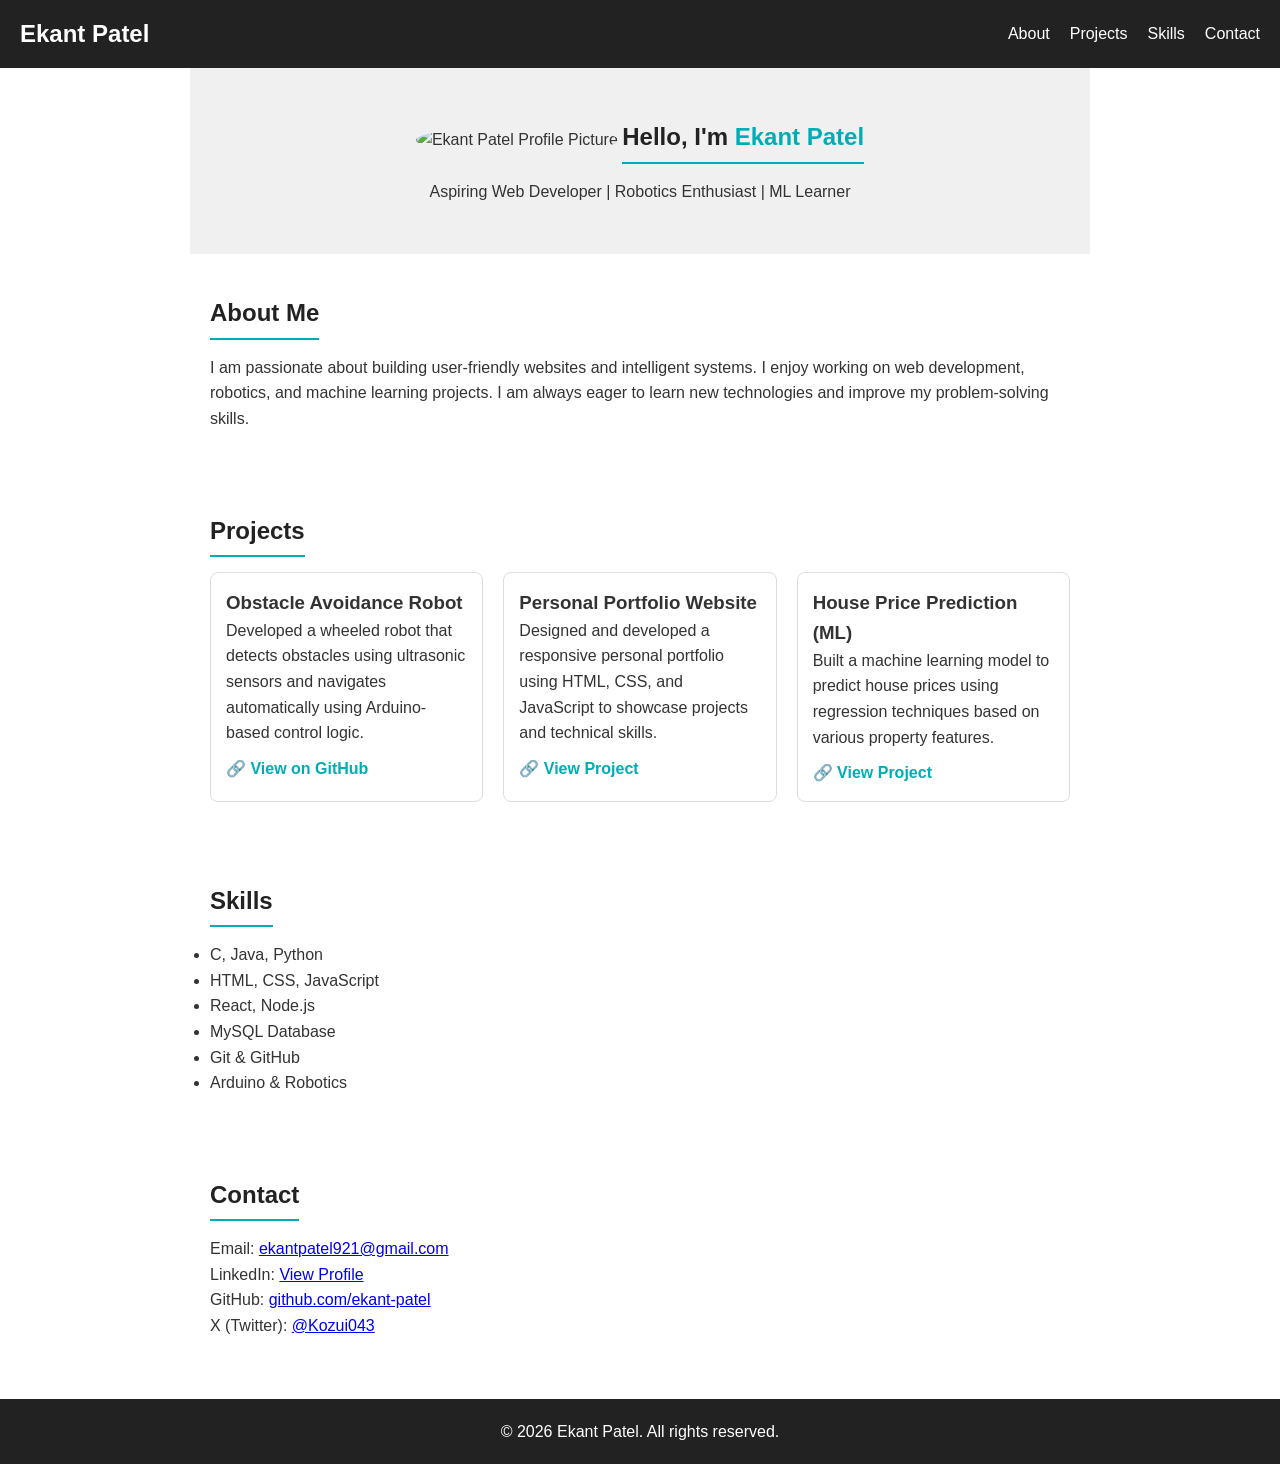
==== index.html @ 3c98a9f7 "Add files via upload" ====
<!DOCTYPE html>
<html lang="en">
<head>
  <meta charset="UTF-8">
  <meta name="viewport" content="width=device-width, initial-scale=1.0">
  <title>Ekant Patel | Portfolio</title>
  <link rel="stylesheet" href="style.css">
</head>
<body>

  <!-- Navigation -->
  <header>
    <nav>
      <h1>Ekant Patel</h1>
      <ul>
        <li><a href="#about">About</a></li>
        <li><a href="#projects">Projects</a></li>
        <li><a href="#skills">Skills</a></li>
        <li><a href="#contact">Contact</a></li>
      </ul>
    </nav>
  </header>

  <!-- Hero Section -->
  <section class="hero">
    <img src="image/profile.jpg" alt="Ekant Patel Profile Picture">
    <h2>Hello, I'm <span>Ekant Patel</span></h2>
    <p>Aspiring Web Developer | Robotics Enthusiast | ML Learner</p>
  </section>

  <!-- About -->
  <section id="about">
    <h2>About Me</h2>
    <p>
      I am passionate about building user-friendly websites and intelligent systems. 
      I enjoy working on web development, robotics, and machine learning projects. 
      I am always eager to learn new technologies and improve my problem-solving skills.
    </p>
  </section>

  <!-- Projects -->
  <section id="projects">
    <h2>Projects</h2>

    <div class="project-list">

      <!-- Project 1 -->
      <div class="project">
        <h3>Obstacle Avoidance Robot</h3>
        <p>
          Developed a wheeled robot that detects obstacles using ultrasonic sensors 
          and navigates automatically using Arduino-based control logic.
        </p>
        <a href="https://github.com/ekant-patel/Obstacle-avoidance-robot" target="_blank">
          🔗 View on GitHub
        </a>
      </div>

      <!-- Project 2 -->
      <div class="project">
        <h3>Personal Portfolio Website</h3>
        <p>
          Designed and developed a responsive personal portfolio using HTML, CSS, 
          and JavaScript to showcase projects and technical skills.
        </p>
        <a href="https://github.com/ekant-patel/Portfolio" target="_blank">🔗 View Project</a>
      </div>

      <!-- Project 3 -->
      <div class="project">
        <h3>House Price Prediction (ML)</h3>
        <p>
          Built a machine learning model to predict house prices using regression 
          techniques based on various property features.
        </p>
        <a href="#" target="_blank">🔗 View Project</a>
      </div>

    </div>
  </section>

  <!-- Skills -->
  <section id="skills">
    <h2>Skills</h2>
    <ul>
      <li>C, Java, Python</li>
      <li>HTML, CSS, JavaScript</li>
      <li>React, Node.js</li>
      <li>MySQL Database</li>
      <li>Git & GitHub</li>
      <li>Arduino & Robotics</li>
    </ul>
  </section>

  <!-- Contact -->
  <section id="contact">
    <h2>Contact</h2>
    <p>Email: <a href="mailto:ekantpatel921@gmail.com">ekantpatel921@gmail.com</a></p>
    <p>LinkedIn: 
      <a href="https://www.linkedin.com/in/ekant-patel-3aa059374/" target="_blank">
        View Profile
      </a>
    </p>
    <p>GitHub: 
      <a href="https://github.com/ekant-patel" target="_blank">
        github.com/ekant-patel
      </a>
    </p>
    <p>X (Twitter): 
      <a href="https://x.com/Kozui043" target="_blank">
        @Kozui043
      </a>
    </p>
  </section>

  <!-- Footer -->
  <footer>
    <p>© 2026 Ekant Patel. All rights reserved.</p>
  </footer>

</body>
</html>
---- style.css ----
/* General Reset */
* {
  margin: 0;
  padding: 0;
  box-sizing: border-box;
}

body {
  font-family: Arial, sans-serif;
  line-height: 1.6;
  color: #333;
}

/* Navbar */
header {
  background: #222;
  color: #fff;
  padding: 15px 20px;
}

header nav {
  display: flex;
  justify-content: space-between;
  align-items: center;
}

header ul {
  list-style: none;
  display: flex;
}

header ul li {
  margin-left: 20px;
}

header ul li a {
  color: #fff;
  text-decoration: none;
  transition: color 0.3s;
}

header ul li a:hover {
  color: #00adb5;
}

/* Hero */
.hero {
  text-align: center;
  padding: 50px 20px;
  background: #f0f0f0;
}

.hero img {
  width: 150px;
  height: 150px;
  border-radius: 50%;
  margin-bottom: 20px;
}

.hero h2 span {
  color: #00adb5;
}

/* Sections */
section {
  padding: 40px 20px;
  max-width: 900px;
  margin: auto;
}

h2 {
  margin-bottom: 15px;
  color: #222;
  border-bottom: 2px solid #00adb5;
  display: inline-block;
  padding-bottom: 5px;
}

/* Projects */
.project-list {
  display: grid;
  grid-template-columns: repeat(auto-fit, minmax(250px, 1fr));
  gap: 20px;
}

.project {
  border: 1px solid #ddd;
  padding: 15px;
  border-radius: 8px;
  background: #fff;
  transition: transform 0.3s;
}

.project:hover {
  transform: translateY(-5px);
}

.project a {
  display: inline-block;
  margin-top: 10px;
  text-decoration: none;
  color: #00adb5;
  font-weight: bold;
}

/* Footer */
footer {
  text-align: center;
  padding: 20px;
  background: #222;
  color: #fff;
  margin-top: 20px;
}
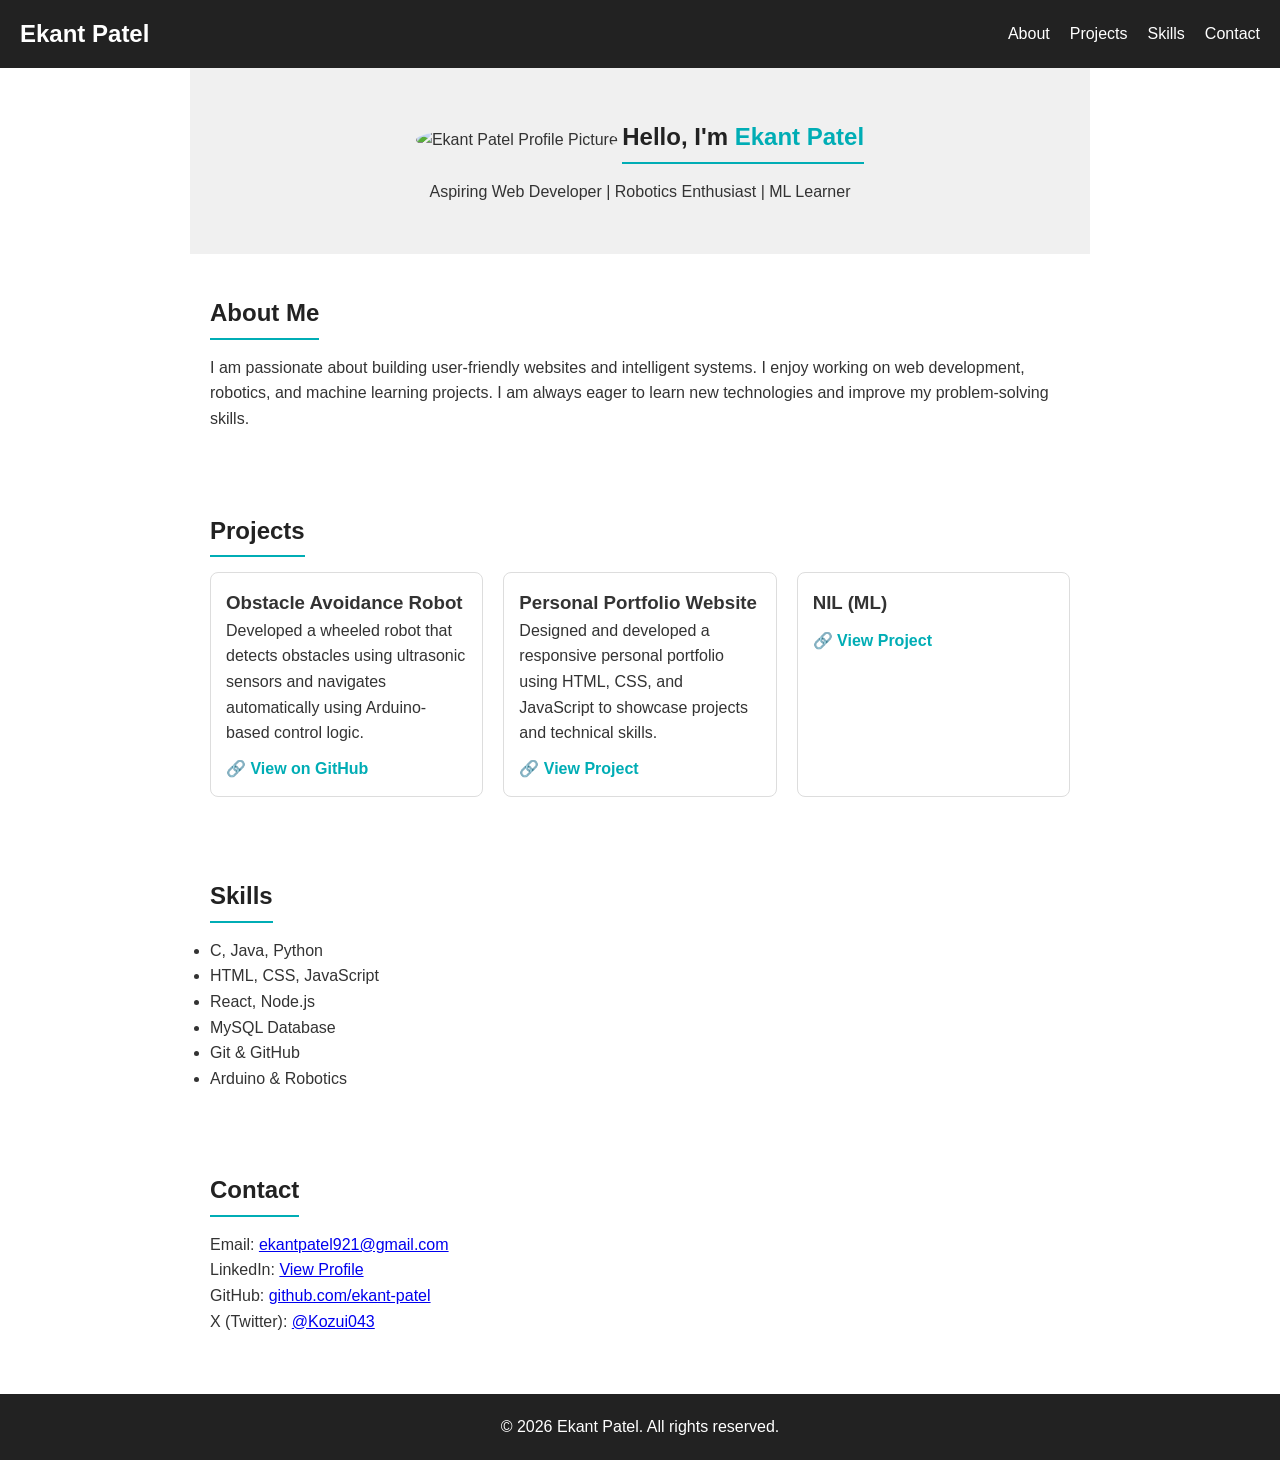
==== commit 9d027269: "Fix HTML formatting and structure" ====
--- a/index.html
+++ b/index.html
@@ -68,10 +68,9 @@
 
       <!-- Project 3 -->
       <div class="project">
-        <h3>House Price Prediction (ML)</h3>
+        <h3>NIL (ML)</h3>
         <p>
-          Built a machine learning model to predict house prices using regression 
-          techniques based on various property features.
+
         </p>
         <a href="#" target="_blank">🔗 View Project</a>
       </div>
@@ -119,4 +118,4 @@
   </footer>
 
 </body>
-</html>+</html>
